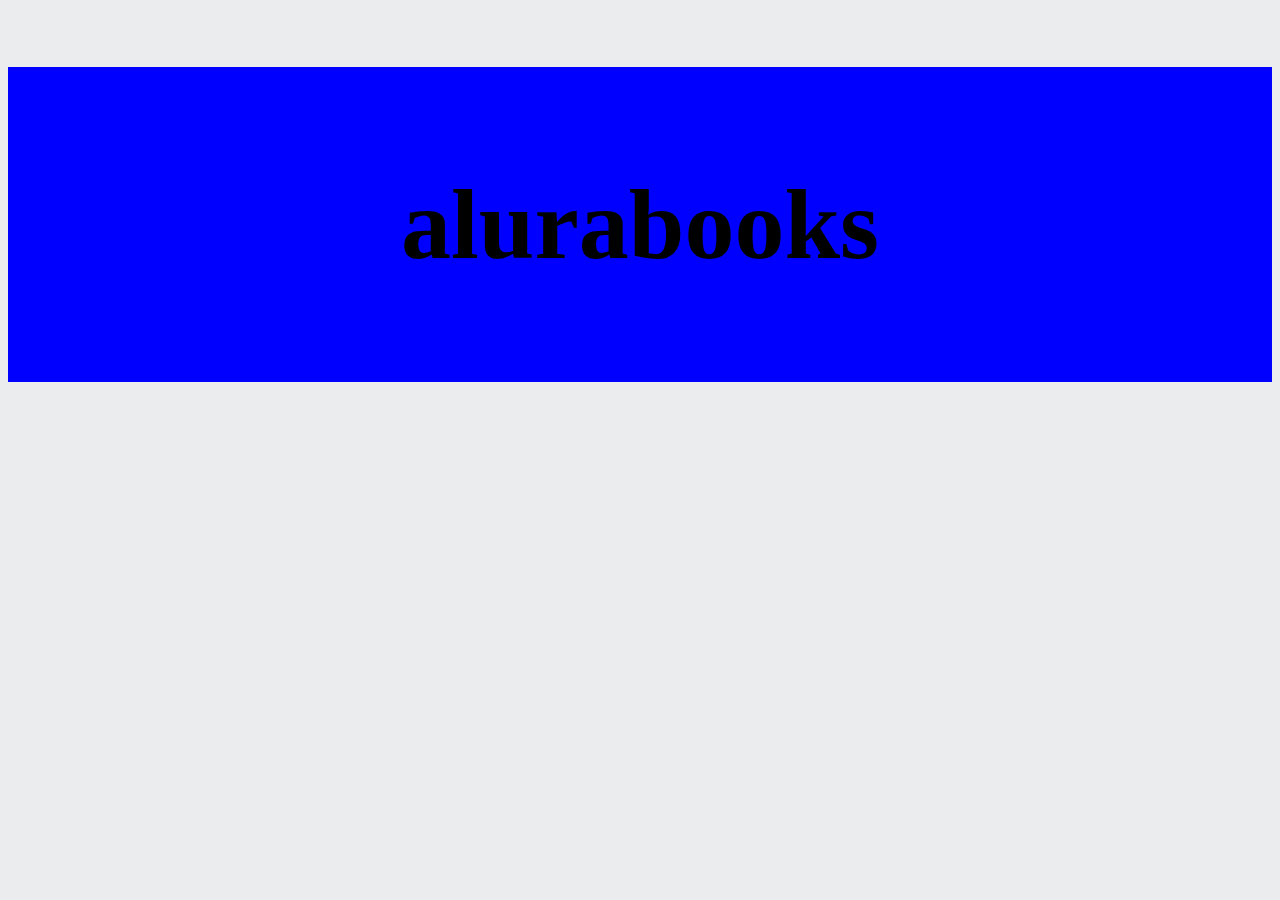
==== index.html @ 4a38193f "Add files via upload" ====
<!DOCTYPE html>
<html>
    <head>
        <meta charset="UTF-8">
        <meta name="viewport" content="width-divice-width" initial-escale="1.0">
        <link rel="stylesheet" href="style.css" >
        <link rel="stylesheet " href="1reset.css">
    </head>
    <body>
        <h1>alurabooks</h1>
        
    </body>

</html>
---- style.css ----
:root{
    --cor-de-fundo:#EBECEE;
font-size: 50px;
}
body{
    background-color: var(--cor-de-fundo);
}
h1{
    background-color: blue;
    text-align: center;
    padding: 100px;
    
    
}
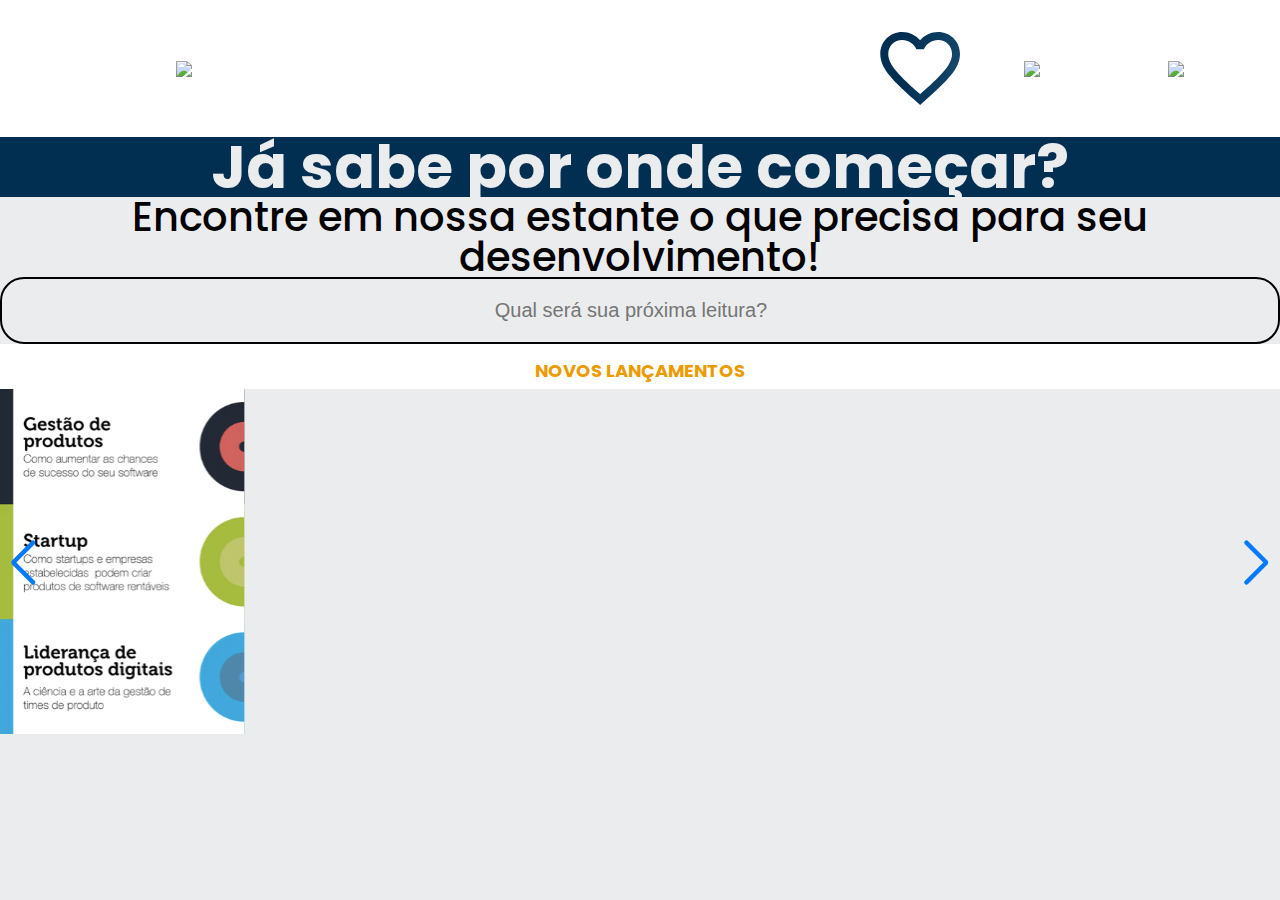
==== commit 344b1a8b: "Add files via upload" ====
--- a/index.html
+++ b/index.html
@@ -1,14 +1,128 @@
+
 <!DOCTYPE html>
 <html>
     <head>
         <meta charset="UTF-8">
-        <meta name="viewport" content="width-divice-width" initial-escale="1.0">
-        <link rel="stylesheet" href="style.css" >
-        <link rel="stylesheet " href="1reset.css">
+        <meta name="viewport" content="width-device-width" initial-scale="1.0">
+        <link rel="stylesheet" href="reset.css">
+        <link rel="stylesheet" href="style.css">
+        <link rel="preconnect" href="https://fonts.googleapis.com">
+<link rel="preconnect" href="https://fonts.gstatic.com" crossorigin>
+<link href="https://fonts.googleapis.com/css2?family=Poppins:wght@300;400;500;700&display=swap" rel="stylesheet">
+<link rel="stylesheet" href="https://cdn.jsdelivr.net/npm/swiper@10/swiper-bundle.min.css"/>     
+    
     </head>
     <body>
-        <h1>alurabooks</h1>
-        
+     <header class="cabeçalho"> 
+
+
+
+<div class="container">
+    <input type="checkbox" id="menu" class="container_botão">
+    
+    <label for="menu">
+<span class="cabeçalho_menu-hamburguer  container_imagem"> </span>
+    </label>
+    <ul class="lista-menu">
+        <li class="lista-menu__titulo">Categorias</li>
+<li class="lista-menu__item">
+<a href="#" class="lista-menu__link">Programação</a>
+</li>
+<li class="lista-menu__item">
+<a href="#" class="lista-menu__link">Front-end</a>
+</li>
+<li class="lista-menu__item">
+<a href="#" class="lista-menu__link">Infraestrutura</a>
+</li>
+<li class="lista-menu__item">
+<a href="#" class="lista-menu__link">Business</a>
+</li>
+<li class="lista-menu__item">
+<a href="#" class="lista-menu__link">Design & UX</a>
+</li>
+    </ul>
+
+<img src="./img/logo.svg"  class="container_imagem">
+    </div>
+
+
+
+        <div class="container">
+        <img src="./img/Favoritos.svg" class="container_imagem">
+        <img src="./img/compras.svg" class="container_imagem">
+        <img src="./img/usuario.svg" class="container_imagem">
+        </div>
+
+
+
+            </header>
+
+
+
+   <section class="banner">
+  
+
+    <h2 class="banner-titulo"> Já sabe por onde começar? </h2>
+</section>
+
+
+
+
+
+
+
+
+    <p class="banner-texto"> Encontre em nossa estante o que precisa para
+         seu desenvolvimento! </p>
+         <input type="search" class="banner-pesquisa"
+          placeholder="Qual será sua próxima leitura?">
+
+   </section>    
+   
+
+
+
+
+
+
+   <section class="carrossel">
+    <h2 class="carrossel__titulo">Novos lançamentos</h2>
+    <!-- Slider main container -->
+<div class="swiper">
+    <!-- Additional required wrapper -->
+    <div class="swiper-wrapper">
+      <!-- Slides -->
+      
+      <div class="swiper-slide"><img src="./img/Gestão.svg"></div>
+      <div class="swiper-slide"><img src="./img/Tuning.svg"></div>
+      <div class="swiper-slide"><img src="./img/Ux.svg"></div>
+      <div class="swiper-slide"><img src="./img/Gestão2.svg"></div>   
+       <div class="swiper-slide"><img src="./img/Liderança.svg"></div>
+      <div class="swiper-slide"><img src="./img/.svg"></div>
+    </div>
+    <!-- If we need pagination -->
+    <div class="swiper-pagination"></div>
+  
+    <!-- If we need navigation buttons -->
+    <div class="swiper-button-prev"></div>
+    <div class="swiper-button-next"></div>
+  
+    <!-- If we need scrollbar -->
+    <div class="swiper-scrollbar"></div>
+  </div>
+    </section>
+    <script src="https://cdn.jsdelivr.net/npm/swiper@10/swiper-bundle.min.js"></script>
+
+
+
+
+
+
+
+
+
+
+
+   
     </body>
-
 </html>--- a/style.css
+++ b/style.css
@@ -1,14 +1,134 @@
 :root{
     --cor-de-fundo:#EBECEE;
-font-size: 50px;
+    --branco: #FFFFFF;
+    --laranja: #EB9B00;
+    --azul-degrade: linear-gradient(97.54deg, #002F52 35.49%, #326589 165.37%);
+    --fonte-principal: "Poppins";
 }
 body{
     background-color: var(--cor-de-fundo);
+    font-family: var(--fonte-principal);
+    font-size: 1em;
+    font-weight: 700;
+
 }
-h1{
-    background-color: blue;
+
+
+.cabeçalho_menu-hamburguer {
+    width: 24px;
+    height: 24px;
+    background-image: url(./img/Menu.svg);
+    background-repeat: no-repeat;
+    background-position: center;
+    display: inline-block;
+    
+}
+
+
+
+.cabeçalho {
+        background-color: #FFFFFF;
+        display: flex;
+        justify-content: space-between;
+        align-items: center;
+        position: relative;
+        }
+
+
+
+
+
+        
+.container {
+            display: flex;
+            align-items: center;
+            }
+
+.container_imagem {
+            padding: 1em;
+            margin: 1em;
+            width: 5em;
+
+                }
+ .container_botão:checked ~ .lista-menu {
+                    display: block;
+                    }
+                    
+.lista-menu {
+ display: inline-block;
+ position: absolute;
+ top: 100%;
+ width: 20vw;
+                    }
+
+ .lista-menu__titulo,
+ .lista-menu__item {
+        padding: 1em;
+        background-color: var(--branco);
+                    }
+
+.lista-menu__titulo {
+                        color: var(--laranja);
+                    font-weight: 700;}
+
+
+                        
+.lista-menu__link {
+                           background: var(--azul-degrade);
+                           -webkit-background-clip: text;
+                           -webkit-text-fill-color: transparent;
+                           background-clip: text;
+                           text-transform: uppercase;
+                                       }
+.container_botão {
+    display: none;
+}
+
+.lista-menu {
+    display: none;
+}
+
+.banner{
+    background-color: #002F52;
+    color: #EBECEE;
     text-align: center;
-    padding: 100px;
-    
-    
-}+  
+}
+.banner-titulo{
+    font-size: 60px;
+    font-weight: 700;
+}
+.banner-texto{
+    font-weight: 500;
+    font-size: 40px;
+    text-align: justify;
+    text-align: center;
+}
+
+.banner-pesquisa {
+    background-color: transparent;
+    border: 2px solid black;
+    color: black;
+    border-radius: 24px;
+    padding: 1em;
+    width: 100%;
+    text-align: center;
+    background: url("./img/lupa.svg") no-repeat ;
+    background-position: 1em;
+    font-size: 20px;
+    }
+
+
+
+
+
+.carrossel__titulo {
+        color: var(--laranja);
+        background-color: var(--branco);
+        text-align: center;
+        text-transform: uppercase;
+        font-size: 18px;
+        font-weight: 700;
+        padding: 1em 0 0.5em 0;
+        }
+    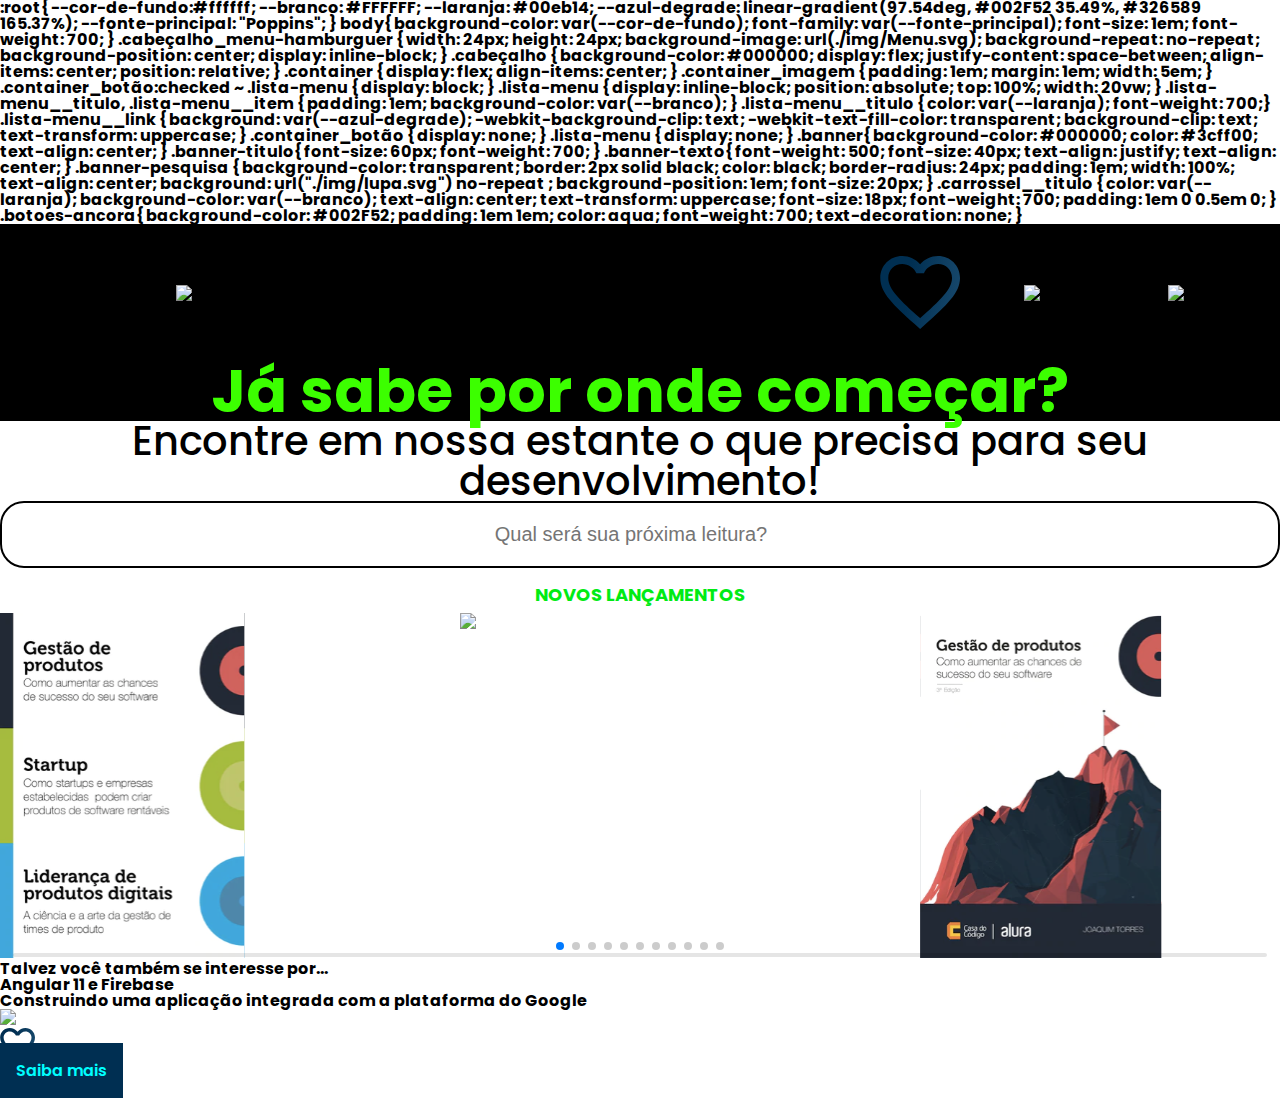
==== commit 8d9b2c41: "Add files via upload" ====
--- a/index.html
+++ b/index.html
@@ -1,4 +1,3 @@
-
 <!DOCTYPE html>
 <html>
     <head>
@@ -12,7 +11,146 @@
 <link rel="stylesheet" href="https://cdn.jsdelivr.net/npm/swiper@10/swiper-bundle.min.css"/>     
     
     </head>
-    <body>
+    <body>:root{
+        --cor-de-fundo:#ffffff;
+        --branco: #FFFFFF;
+        --laranja: #00eb14;
+        --azul-degrade: linear-gradient(97.54deg, #002F52 35.49%, #326589 165.37%);
+        --fonte-principal: "Poppins";
+    }
+    body{
+        background-color: var(--cor-de-fundo);
+        font-family: var(--fonte-principal);
+        font-size: 1em;
+        font-weight: 700;
+    
+    }
+    
+    
+    .cabeçalho_menu-hamburguer {
+        width: 24px;
+        height: 24px;
+        background-image: url(./img/Menu.svg);
+        background-repeat: no-repeat;
+        background-position: center;
+        display: inline-block;
+        
+    }
+    
+    
+    
+    .cabeçalho {
+            background-color: #000000;
+            display: flex;
+            justify-content: space-between;
+            align-items: center;
+            position: relative;
+            }
+    
+    
+    
+    
+    
+            
+    .container {
+                display: flex;
+                align-items: center;
+                }
+    
+    .container_imagem {
+                padding: 1em;
+                margin: 1em;
+                width: 5em;
+    
+                    }
+     .container_botão:checked ~ .lista-menu {
+                        display: block;
+                        }
+                        
+    .lista-menu {
+     display: inline-block;
+     position: absolute;
+     top: 100%;
+     width: 20vw;
+                        }
+    
+     .lista-menu__titulo,
+     .lista-menu__item {
+            padding: 1em;
+            background-color: var(--branco);
+                        }
+    
+    .lista-menu__titulo {
+                            color: var(--laranja);
+                        font-weight: 700;}
+    
+    
+                            
+    .lista-menu__link {
+                               background: var(--azul-degrade);
+                               -webkit-background-clip: text;
+                               -webkit-text-fill-color: transparent;
+                               background-clip: text;
+                               text-transform: uppercase;
+                                           }
+    .container_botão {
+        display: none;
+    }
+    
+    .lista-menu {
+        display: none;
+    }
+    
+    .banner{
+        background-color: #000000;
+        color: #3cff00;
+        text-align: center;
+      
+    }
+    .banner-titulo{
+        font-size: 60px;
+        font-weight: 700;
+    }
+    .banner-texto{
+        font-weight: 500;
+        font-size: 40px;
+        text-align: justify;
+        text-align: center;
+    }
+    
+    .banner-pesquisa {
+        background-color: transparent;
+        border: 2px solid black;
+        color: black;
+        border-radius: 24px;
+        padding: 1em;
+        width: 100%;
+        text-align: center;
+        background: url("./img/lupa.svg") no-repeat ;
+        background-position: 1em;
+        font-size: 20px;
+        }
+    
+    
+    
+    
+    
+    .carrossel__titulo {
+            color: var(--laranja);
+            background-color: var(--branco);
+            text-align: center;
+            text-transform: uppercase;
+            font-size: 18px;
+            font-weight: 700;
+            padding: 1em 0 0.5em 0;
+            }
+            .botoes-ancora{
+                background-color: #002F52;
+                padding: 1em 1em; 
+                color: aqua;
+                font-weight: 700;
+                text-decoration: none;
+            }
      <header class="cabeçalho"> 
 
 
@@ -40,89 +178,85 @@
 <li class="lista-menu__item">
 <a href="#" class="lista-menu__link">Design & UX</a>
 </li>
-    </ul>
-
+</ul>
 <img src="./img/logo.svg"  class="container_imagem">
-    </div>
-
-
-
-        <div class="container">
-        <img src="./img/Favoritos.svg" class="container_imagem">
-        <img src="./img/compras.svg" class="container_imagem">
-        <img src="./img/usuario.svg" class="container_imagem">
-        </div>
-
-
-
-            </header>
-
-
-
-   <section class="banner">
-  
-
-    <h2 class="banner-titulo"> Já sabe por onde começar? </h2>
+</div>
+ <div class="container">
+<img src="./img/Favoritos.svg" class="container_imagem">
+<img src="./img/Compras.svg" class="container_imagem">
+<img src="./img/Usuario.svg" class="container_imagem">
+</div>
+</header>
+<section class="banner">
+<h2 class="banner-titulo"> Já sabe por onde começar? </h2>
 </section>
-
-
-
-
-
-
-
-
-    <p class="banner-texto"> Encontre em nossa estante o que precisa para
-         seu desenvolvimento! </p>
-         <input type="search" class="banner-pesquisa"
-          placeholder="Qual será sua próxima leitura?">
-
-   </section>    
-   
-
-
-
-
-
-
-   <section class="carrossel">
-    <h2 class="carrossel__titulo">Novos lançamentos</h2>
-    <!-- Slider main container -->
+<p class="banner-texto"> Encontre em nossa estante o que precisa para
+seu desenvolvimento! </p>
+<input type="search" class="banner-pesquisa"
+placeholder="Qual será sua próxima leitura?">
+</section>
+<section class="carrossel">
+<h2 class="carrossel__titulo">Novos lançamentos</h2>
+<!-- Slider main container -->
 <div class="swiper">
     <!-- Additional required wrapper -->
     <div class="swiper-wrapper">
-      <!-- Slides -->
-      
-      <div class="swiper-slide"><img src="./img/Gestão.svg"></div>
-      <div class="swiper-slide"><img src="./img/Tuning.svg"></div>
-      <div class="swiper-slide"><img src="./img/Ux.svg"></div>
-      <div class="swiper-slide"><img src="./img/Gestão2.svg"></div>   
-       <div class="swiper-slide"><img src="./img/Liderança.svg"></div>
-      <div class="swiper-slide"><img src="./img/.svg"></div>
+  <!-- Slides -->
+  <div class="swiper-slide"><img src="./img/Gestão.svg" ></div>
+  <div class="swiper-slide"><img src="./img/Arquitetura.svg"></div>
+  <div class="swiper-slide"><img src="./img/Gestão2.svg"></div>
+  <div class="swiper-slide"><img src="./img/Liderança.svg"></div>
+  <div class="swiper-slide"><img src="./img/MEAN.svg"></div>
+  <div class="swiper-slide"><img src="./img/Nodejs.svg"></div>
+  <div class="swiper-slide"><img src="./img/Acessibilidade.svg"></div>
+  <div class="swiper-slide"><img src="./img/Angular.svg"></div>
+  <div class="swiper-slide"><img src="./img/Javascript.svg"></div>
+  <div class="swiper-slide"><img src="./img/Gestão.svg"></div>
+  <div class="swiper-slide"><img src="./img/Guia Front-end.svg"></div>
+  <div class="swiper-slide"><img src="./img/Portugol.svg"></div>
+   <div class="swiper-slide"><img src="./img/UX .svg"></div>
+  
+  ...
     </div>
     <!-- If we need pagination -->
     <div class="swiper-pagination"></div>
   
-    <!-- If we need navigation buttons -->
-    <div class="swiper-button-prev"></div>
-    <div class="swiper-button-next"></div>
+    
   
     <!-- If we need scrollbar -->
     <div class="swiper-scrollbar"></div>
   </div>
-    </section>
-    <script src="https://cdn.jsdelivr.net/npm/swiper@10/swiper-bundle.min.js"></script>
-
-
-
-
-
-
-
-
-
-
-
-   
+  <div class="card" >
+    <div class="card-descricao">
+      <div class="descricao">
+        <h3 class="descricao-titulo">Talvez você também se interesse por...</h3>
+        <h2 class="descricao-titulo-livro">Angular 11 e Firebase</h2>
+        <p class="descricao-texto">Construindo uma aplicação integrada com a plataforma do Google</p>
+      </div>
+      <img src="./img/Angular.png" class="descricao-imagem">
+    </div>
+    <div class="card-botoes">
+<!--Primeira coluna-->
+<ul class="botoes">
+<lo class="botoes-item"><img src="./img/Favoritos.svg"></lo>
+<lo class="botoes-item"><img src="./img/Compras.svg"></lo>
+</ul>
+<a href="https://www.youtube.com/watch?v=A-FfV1ek-B4" class="botoes-ancora">Saiba mais</a>
+    </div>
+  </div>
+</section>
+<script src="https://cdn.jsdelivr.net/npm/swiper@10/swiper-bundle.min.js"></script>
+<script>
+    const swiper = new Swiper('.swiper', {
+  speed: 10,
+  spaceBetween: 100,
+  slidesPerView: 3,
+  pagination: {
+    el:'.swiper-pagination',
+    type: 'bullets',
+  },
+});
+</script>
     </body>
-</html>+</html>
+
--- a/style.css
+++ b/style.css
@@ -1,7 +1,7 @@
 :root{
-    --cor-de-fundo:#EBECEE;
+    --cor-de-fundo:#ffffff;
     --branco: #FFFFFF;
-    --laranja: #EB9B00;
+    --laranja: #00eb14;
     --azul-degrade: linear-gradient(97.54deg, #002F52 35.49%, #326589 165.37%);
     --fonte-principal: "Poppins";
 }
@@ -27,7 +27,7 @@
 
 
 .cabeçalho {
-        background-color: #FFFFFF;
+        background-color: #000000;
         display: flex;
         justify-content: space-between;
         align-items: center;
@@ -89,8 +89,8 @@
 }
 
 .banner{
-    background-color: #002F52;
-    color: #EBECEE;
+    background-color: #000000;
+    color: #3cff00;
     text-align: center;
   
 }
@@ -131,4 +131,10 @@
         font-weight: 700;
         padding: 1em 0 0.5em 0;
         }
-    +        .botoes-ancora{
+            background-color: #002F52;
+            padding: 1em 1em; 
+            color: aqua;
+            font-weight: 600;
+            text-decoration: none;
+        }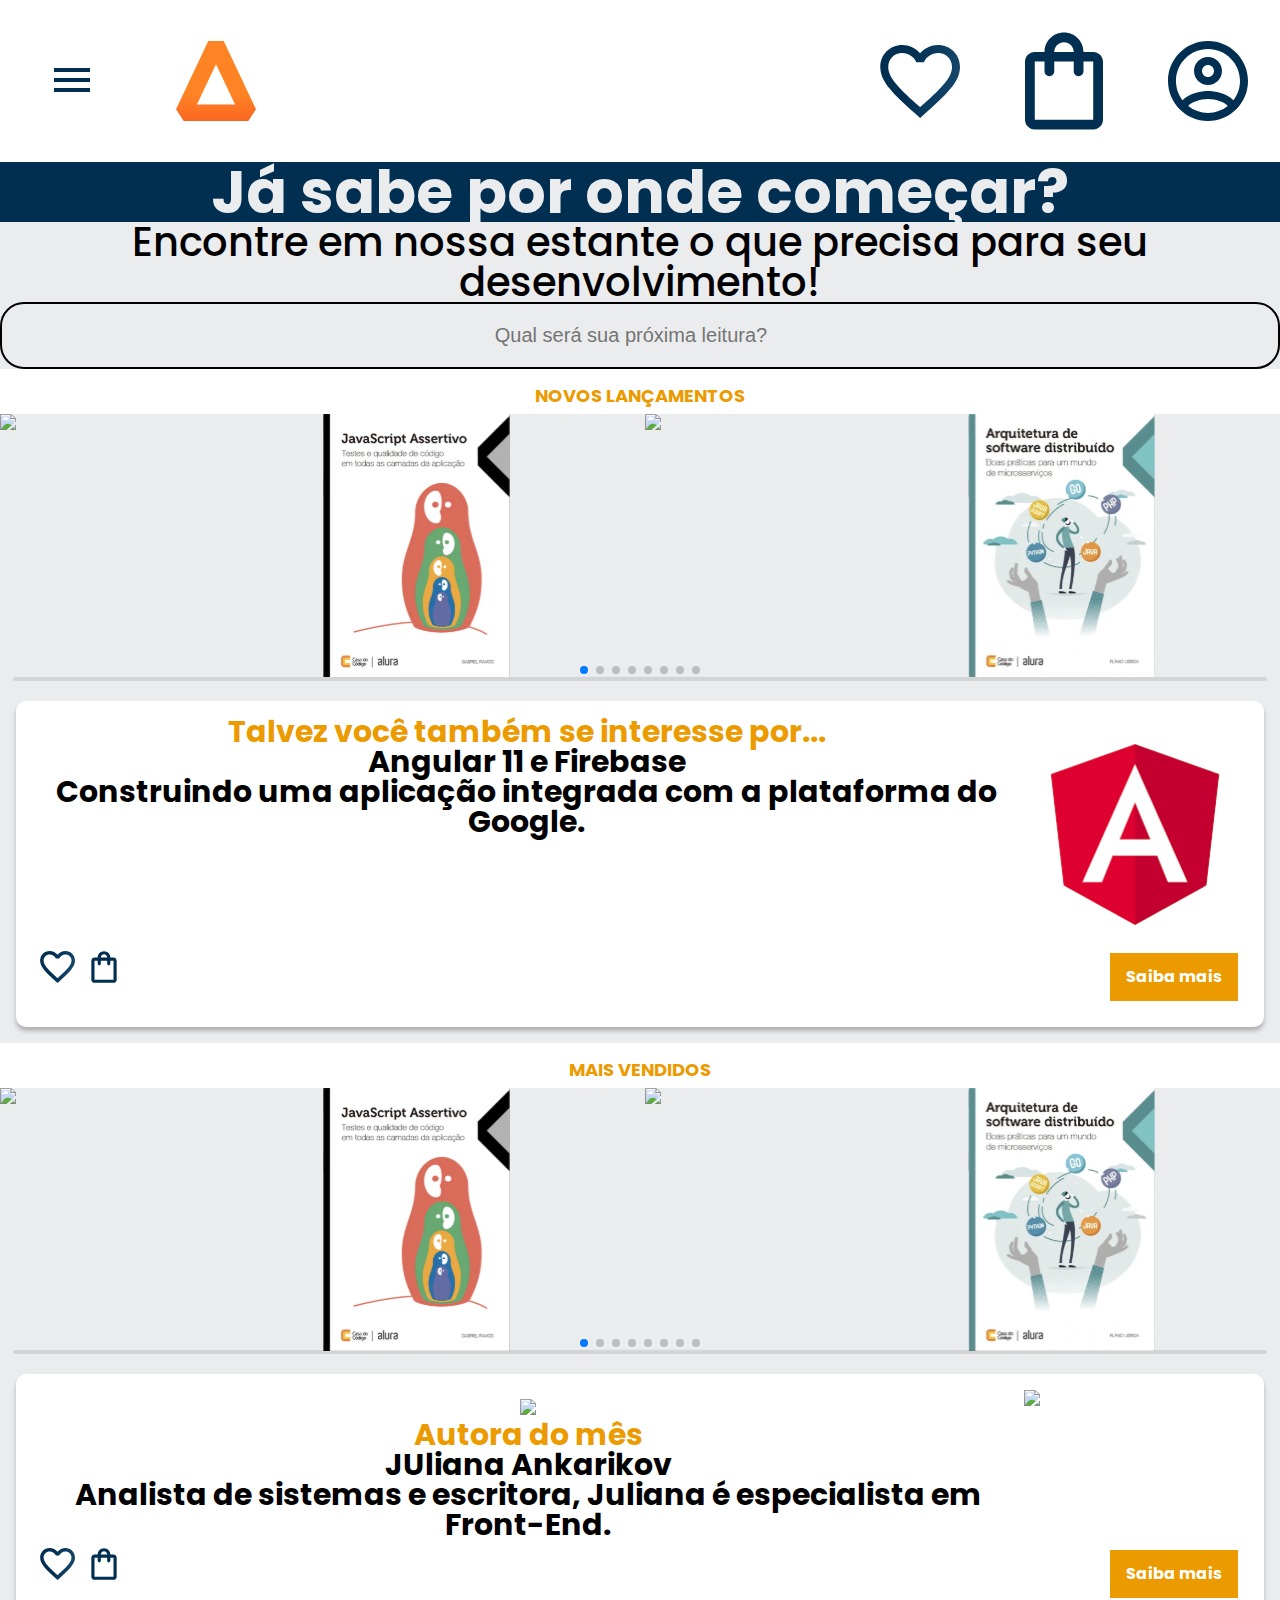
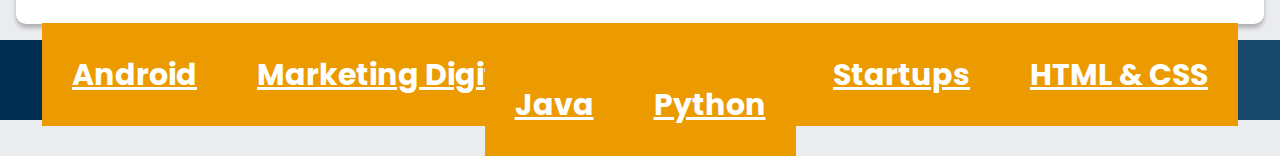
==== commit a684635b: "Add files via upload" ====
--- a/index.html
+++ b/index.html
@@ -11,146 +11,7 @@
 <link rel="stylesheet" href="https://cdn.jsdelivr.net/npm/swiper@10/swiper-bundle.min.css"/>     
     
     </head>
-    <body>:root{
-        --cor-de-fundo:#ffffff;
-        --branco: #FFFFFF;
-        --laranja: #00eb14;
-        --azul-degrade: linear-gradient(97.54deg, #002F52 35.49%, #326589 165.37%);
-        --fonte-principal: "Poppins";
-    }
-    body{
-        background-color: var(--cor-de-fundo);
-        font-family: var(--fonte-principal);
-        font-size: 1em;
-        font-weight: 700;
-    
-    }
-    
-    
-    .cabeçalho_menu-hamburguer {
-        width: 24px;
-        height: 24px;
-        background-image: url(./img/Menu.svg);
-        background-repeat: no-repeat;
-        background-position: center;
-        display: inline-block;
-        
-    }
-    
-    
-    
-    .cabeçalho {
-            background-color: #000000;
-            display: flex;
-            justify-content: space-between;
-            align-items: center;
-            position: relative;
-            }
-    
-    
-    
-    
-    
-            
-    .container {
-                display: flex;
-                align-items: center;
-                }
-    
-    .container_imagem {
-                padding: 1em;
-                margin: 1em;
-                width: 5em;
-    
-                    }
-     .container_botão:checked ~ .lista-menu {
-                        display: block;
-                        }
-                        
-    .lista-menu {
-     display: inline-block;
-     position: absolute;
-     top: 100%;
-     width: 20vw;
-                        }
-    
-     .lista-menu__titulo,
-     .lista-menu__item {
-            padding: 1em;
-            background-color: var(--branco);
-                        }
-    
-    .lista-menu__titulo {
-                            color: var(--laranja);
-                        font-weight: 700;}
-    
-    
-                            
-    .lista-menu__link {
-                               background: var(--azul-degrade);
-                               -webkit-background-clip: text;
-                               -webkit-text-fill-color: transparent;
-                               background-clip: text;
-                               text-transform: uppercase;
-                                           }
-    .container_botão {
-        display: none;
-    }
-    
-    .lista-menu {
-        display: none;
-    }
-    
-    .banner{
-        background-color: #000000;
-        color: #3cff00;
-        text-align: center;
-      
-    }
-    .banner-titulo{
-        font-size: 60px;
-        font-weight: 700;
-    }
-    .banner-texto{
-        font-weight: 500;
-        font-size: 40px;
-        text-align: justify;
-        text-align: center;
-    }
-    
-    .banner-pesquisa {
-        background-color: transparent;
-        border: 2px solid black;
-        color: black;
-        border-radius: 24px;
-        padding: 1em;
-        width: 100%;
-        text-align: center;
-        background: url("./img/lupa.svg") no-repeat ;
-        background-position: 1em;
-        font-size: 20px;
-        }
-    
-    
-    
-    
-    
-    .carrossel__titulo {
-            color: var(--laranja);
-            background-color: var(--branco);
-            text-align: center;
-            text-transform: uppercase;
-            font-size: 18px;
-            font-weight: 700;
-            padding: 1em 0 0.5em 0;
-            }
-            .botoes-ancora{
-                background-color: #002F52;
-                padding: 1em 1em; 
-                color: aqua;
-                font-weight: 700;
-                text-decoration: none;
-            }
+    <body>
      <header class="cabeçalho"> 
 
 
@@ -178,85 +39,211 @@
 <li class="lista-menu__item">
 <a href="#" class="lista-menu__link">Design & UX</a>
 </li>
-</ul>
+    </ul>
+
 <img src="./img/logo.svg"  class="container_imagem">
-</div>
- <div class="container">
-<img src="./img/Favoritos.svg" class="container_imagem">
-<img src="./img/Compras.svg" class="container_imagem">
-<img src="./img/Usuario.svg" class="container_imagem">
-</div>
-</header>
-<section class="banner">
-<h2 class="banner-titulo"> Já sabe por onde começar? </h2>
+    </div>
+
+
+
+        <div class="container">
+        <img src="./img/Favoritos.svg" class="container_imagem">
+        <img src="./img/Compras.svg" class="container_imagem">
+        <img src="./img/Usuario.svg" class="container_imagem">
+        </div>
+
+
+
+            </header>
+
+
+
+   <section class="banner">
+  
+
+    <h2 class="banner-titulo"> Já sabe por onde começar? </h2>
 </section>
-<p class="banner-texto"> Encontre em nossa estante o que precisa para
-seu desenvolvimento! </p>
-<input type="search" class="banner-pesquisa"
-placeholder="Qual será sua próxima leitura?">
-</section>
-<section class="carrossel">
-<h2 class="carrossel__titulo">Novos lançamentos</h2>
-<!-- Slider main container -->
+
+
+
+
+
+
+
+
+    <p class="banner-texto"> Encontre em nossa estante o que precisa para
+         seu desenvolvimento! </p>
+         <input type="search" class="banner-pesquisa"
+          placeholder="Qual será sua próxima leitura?">
+
+   </section>    
+   
+
+
+
+
+
+
+   <section class="carrossel">
+    <h2 class="carrossel__titulo">Novos lançamentos</h2>
+
+
+
+    <!-- Slider main container -->
 <div class="swiper">
     <!-- Additional required wrapper -->
     <div class="swiper-wrapper">
-  <!-- Slides -->
-  <div class="swiper-slide"><img src="./img/Gestão.svg" ></div>
-  <div class="swiper-slide"><img src="./img/Arquitetura.svg"></div>
-  <div class="swiper-slide"><img src="./img/Gestão2.svg"></div>
-  <div class="swiper-slide"><img src="./img/Liderança.svg"></div>
-  <div class="swiper-slide"><img src="./img/MEAN.svg"></div>
-  <div class="swiper-slide"><img src="./img/Nodejs.svg"></div>
-  <div class="swiper-slide"><img src="./img/Acessibilidade.svg"></div>
-  <div class="swiper-slide"><img src="./img/Angular.svg"></div>
-  <div class="swiper-slide"><img src="./img/Javascript.svg"></div>
-  <div class="swiper-slide"><img src="./img/Gestão.svg"></div>
-  <div class="swiper-slide"><img src="./img/Guia Front-end.svg"></div>
-  <div class="swiper-slide"><img src="./img/Portugol.svg"></div>
-   <div class="swiper-slide"><img src="./img/UX .svg"></div>
-  
-  ...
+      <!-- Slides -->
+      <div class="swiper-slide"><img src="./img/ApacheKafka.svg"></div>
+      <div class="swiper-slide"><img src="./img/Javascript.svg"></div>
+      <div class="swiper-slide"><img src="./img/Portugol.svg"></div>
+      <div class="swiper-slide"><img src="./img/Arquitetura.svg"></div>
+      <div class="swiper-slide"><img src="./img/Construct2.svg"></div>
+      <div class="swiper-slide"><img src="./img/Gestão.svg"></div>
+      <div class="swiper-slide"><img src="./img/Gestão2.svg"></div>
+      <div class="swiper-slide"><img src="./img/Liderança.svg"></div>
+      <div class="swiper-slide"><img src="./img/MetricasAgeis.svg"></div>
+      <div class="swiper-slide"><img src="./img/Nodejs.svg"></div>
+      <div class="swiper-slide"><img src="./img/ReactNative.svg"></div>
+
     </div>
     <!-- If we need pagination -->
     <div class="swiper-pagination"></div>
   
-    
+
   
     <!-- If we need scrollbar -->
     <div class="swiper-scrollbar"></div>
   </div>
-  <div class="card" >
+
+
+
+  <div class="card">
     <div class="card-descricao">
-      <div class="descricao">
-        <h3 class="descricao-titulo">Talvez você também se interesse por...</h3>
-        <h2 class="descricao-titulo-livro">Angular 11 e Firebase</h2>
-        <p class="descricao-texto">Construindo uma aplicação integrada com a plataforma do Google</p>
+    <div class="descricao">
+<h3 class="descricao-titulo">Talvez você também se interesse por...</h3>
+<h2 class="descricao-titulo-livro">Angular 11 e Firebase</h2>
+<p class="descricao-texto">Construindo uma aplicação integrada com
+a plataforma do Google.</p>
+    </div>
+    <img src="./img/Angular.png" class="descricao-imagem">
+    </div>
+
+    <div class="card-botoes">
+        <ul class="botoes">
+        <li class="botoes-item"><img src="./img/Favoritos.svg"></li>
+        
+        <li class="botoes-item"><img src="./img/Compras.svg"></li>
+        </ul>
+
+<a href="#" class="botoes-ancora">Saiba mais</a>
+        </div>
+    </div>
+   </section>
+
+
+
+    <section class="carrossel">
+        <h2 class="carrossel__titulo">Mais Vendidos</h2>
+    
+    
+    
+        <!-- Slider main container -->
+    <div class="swiper">
+        <!-- Additional required wrapper -->
+        <div class="swiper-wrapper">
+          <!-- Slides -->
+          <div class="swiper-slide"><img src="./img/abacaxi.jpeg"></div>
+          <div class="swiper-slide"><img src="./img/Javascript.svg"></div>
+          <div class="swiper-slide"><img src="./img/Portugol.svg"></div>
+          <div class="swiper-slide"><img src="./img/Arquitetura.svg"></div>
+          <div class="swiper-slide"><img src="./img/Construct2.svg"></div>
+          <div class="swiper-slide"><img src="./img/Gestão.svg"></div>
+          <div class="swiper-slide"><img src="./img/Gestão2.svg"></div>
+          <div class="swiper-slide"><img src="./img/Liderança.svg"></div>
+          <div class="swiper-slide"><img src="./img/MetricasAgeis.svg"></div>
+          <div class="swiper-slide"><img src="./img/Nodejs.svg"></div>
+          <div class="swiper-slide"><img src="./img/ReactNative.svg"></div>
+    
+        </div>
+        <!-- If we need pagination -->
+        <div class="swiper-pagination"></div>
+      
+    
+      
+        <!-- If we need scrollbar -->
+        <div class="swiper-scrollbar"></div>
       </div>
-      <img src="./img/Angular.png" class="descricao-imagem">
-    </div>
-    <div class="card-botoes">
-<!--Primeira coluna-->
-<ul class="botoes">
-<lo class="botoes-item"><img src="./img/Favoritos.svg"></lo>
-<lo class="botoes-item"><img src="./img/Compras.svg"></lo>
-</ul>
-<a href="https://www.youtube.com/watch?v=A-FfV1ek-B4" class="botoes-ancora">Saiba mais</a>
-    </div>
-  </div>
-</section>
-<script src="https://cdn.jsdelivr.net/npm/swiper@10/swiper-bundle.min.js"></script>
-<script>
-    const swiper = new Swiper('.swiper', {
-  speed: 10,
-  spaceBetween: 100,
-  slidesPerView: 3,
+    
+      <div class="card">
+        <div class="card-descricao">
+        <div class="descricao">
+    <h3 class="descricao-titulo"> <img src="./img/Estrelinhas.svg"> </h3>
+    <h3 class="descricao-titulo">Autora do mês</h3>
+    <h2 class="descricao-titulo-livro">JUliana Ankarikov</h2>
+    <p class="descricao-texto">Analista de sistemas e escritora, Juliana é especialista em Front-End.</p>
+        </div>
+        <img src="./img/Perfil-escritora 1.svg" class="descricao-imagem">
+        </div>
+    
+        <div class="card-botoes">
+            <ul class="botoes">
+             <li class="botoes-item"><img src="./img/Favoritos.svg"></li>
+            
+            <li class="botoes-item"><img src="./img/Compras.svg"></li>
+            </ul>
+    
+    <a href="#" class="botoes-ancora">Saiba mais</a>
+            </div>
+        </div>
+    </section>
+
+
+
+    <section class="topicos">
+        <h2 class="Titulos-topicos"> Tópicos Visitados Recentementes</h2>
+        <ul class="Topicos-lista"> 
+
+            <lo> <a href="#" class="topicos-link">Android</a></lo>
+            <lo> <a href="#" class="topicos-link">Marketing Digital</a></lo>
+            <lo> <a href="#" class="topicos-link">OO</a></lo>
+            <lo> <a href="#" class="topicos-link">Agile</a></lo>
+            <lo> <a href="#" class="topicos-link">Startups</a></lo>
+            <lo> <a href="#" class="topicos-link">HTML & CSS</a></lo>
+            <lo> <a href="#" class="topicos-link">Java</a></lo>
+            <lo> <a href="#" class="topicos-link">Python</a></lo>
+
+        </ul>
+
+    </section>
+
+   <h3 class="Group 28.svg"></h3>
+
+
+    <script src="https://cdn.jsdelivr.net/npm/swiper@10/swiper-bundle.min.js"></script>
+
+
+    <script>
+        const swiper = new Swiper('.swiper', {
+
+  spaceBetween: 10,
+  slidesPerView: 4,
+
+  
   pagination: {
-    el:'.swiper-pagination',
+    el: '.swiper-pagination',
     type: 'bullets',
   },
+
 });
-</script>
+    </script>
+
+
+
+
+
+
+
+   
     </body>
-</html>
-
+</html>--- a/style.css
+++ b/style.css
@@ -1,7 +1,8 @@
+
 :root{
-    --cor-de-fundo:#ffffff;
+    --cor-de-fundo:#EBECEE;
     --branco: #FFFFFF;
-    --laranja: #00eb14;
+    --laranja: #EB9B00;
     --azul-degrade: linear-gradient(97.54deg, #002F52 35.49%, #326589 165.37%);
     --fonte-principal: "Poppins";
 }
@@ -27,7 +28,7 @@
 
 
 .cabeçalho {
-        background-color: #000000;
+        background-color: #FFFFFF;
         display: flex;
         justify-content: space-between;
         align-items: center;
@@ -89,8 +90,8 @@
 }
 
 .banner{
-    background-color: #000000;
-    color: #3cff00;
+    background-color: #002F52;
+    color: #EBECEE;
     text-align: center;
   
 }
@@ -129,12 +130,116 @@
         text-transform: uppercase;
         font-size: 18px;
         font-weight: 700;
-        padding: 1em 0 0.5em 0;
+        padding: 1em 2em 0.5em 2em;
         }
-        .botoes-ancora{
-            background-color: #002F52;
-            padding: 1em 1em; 
-            color: aqua;
-            font-weight: 600;
-            text-decoration: none;
-        }+
+
+.swiper-slide img {
+            width: 60%;
+            }     
+            
+.card-descricao{
+    display: flex;
+    justify-content: space-between;
+    margin-bottom: 0,5em;
+}
+
+.card-botoes{
+    display: flex;
+    justify-content: space-between;
+}
+
+.botoes{
+    display: flex;
+}
+
+
+
+
+
+
+.card{
+    background: var(--branco);
+    box-shadow: 0px 4px 4px rgba(0, 0, 0, 0.25);
+    border-radius: 10px;
+    margin: 1em;
+    padding: 1em;
+   
+
+}
+
+.descricao-titulo{
+    color: var(--laranja);
+font-weight: 700;
+text-align: center;
+
+}
+
+.descricao-texto{
+    text-align: center;
+}
+.descricao-titulo-livro{
+    text-align: center;
+}
+.botoes-item{
+    padding: 0.5em 0.5em;
+   
+}
+
+.descricao-imagem{
+    width: 20%
+}
+
+.botoes-ancora{
+    background-color: var(--laranja);
+    padding: 1em 1em;
+    margin: 10px;
+    color: var(--branco);
+    font-weight: 700;
+    text-decoration: none;
+
+   
+}
+
+.descricao{
+    font-size: 30px;
+}
+.topicos{
+    background: var(--azul-degrade);
+    text-align: center;
+}
+
+.Titulos-topicos{
+    color: #FFFFFF;
+    font-size: 50;
+    font-size: 20px;
+    font-weight: 300;
+}
+
+.Topicos-lista{
+    display: flex;
+    flex-wrap: wrap;
+    justify-content: center;
+}
+
+.topicos-link{
+    color: #FFFFFF;
+    padding: 1em;
+    background-color: var(--laranja);
+    font-size: 30px;
+}
+
+
+
+
+
+
+
+
+
+
+
+
+
+
+
